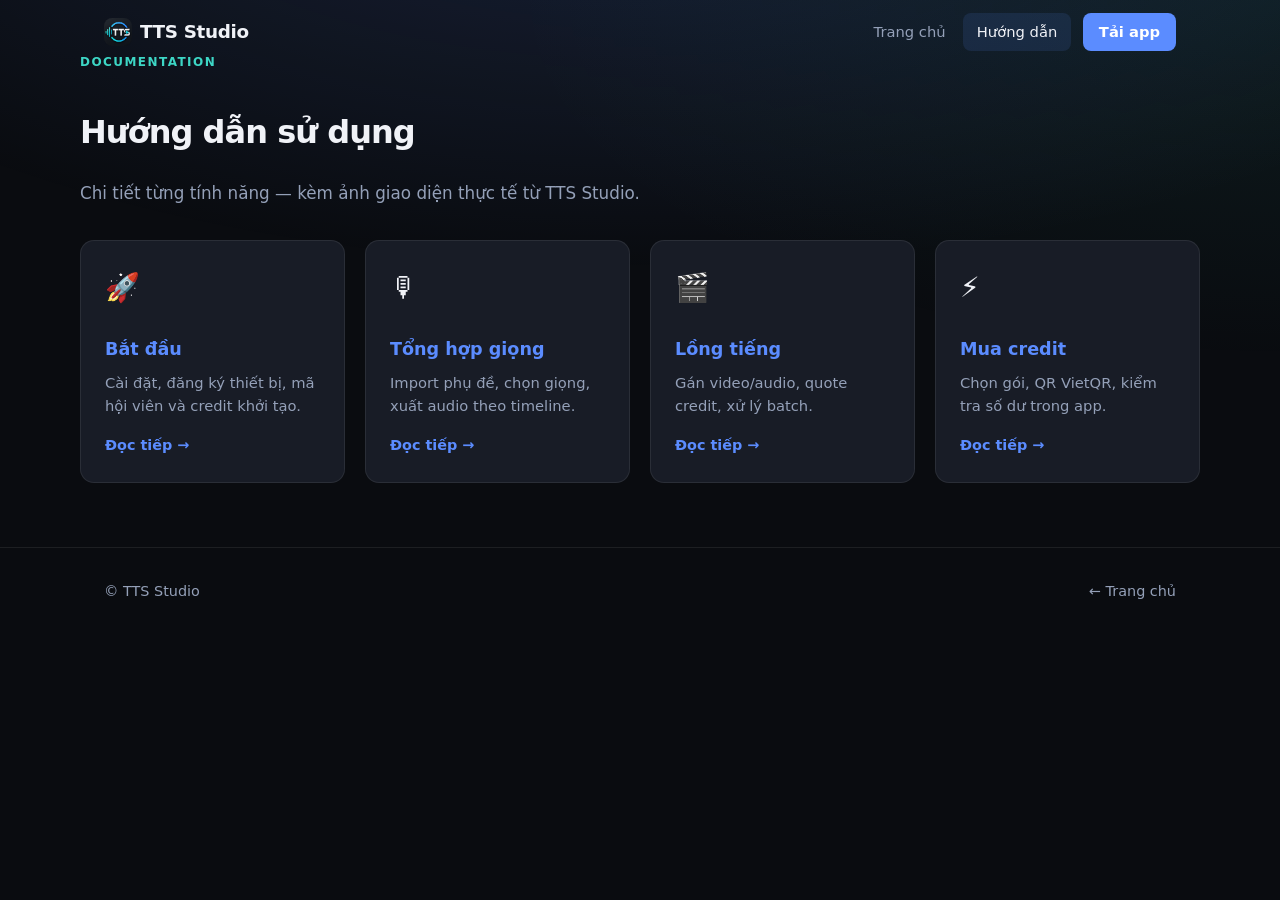
==== guides/index.html @ 503c5fe9 "Add TTS Studio static marketing site for GitHub Pages. Co-authored-by: Cursor <cursoragent@cursor.co" ====
<!DOCTYPE html>
<html lang="vi">
<head>
  <meta charset="UTF-8" />
  <meta name="viewport" content="width=device-width, initial-scale=1" />
  <title>Hướng dẫn — TTS Studio</title>
  <link rel="icon" type="image/png" href="../favicon.png" />
  <link rel="apple-touch-icon" href="../assets/logo.png" />
  <link rel="stylesheet" href="../css/site.css" />
</head>
<body>
  <header class="site-header scrolled">
    <div class="site-header-inner">
      <a class="brand" href="../index.html">
        <img class="brand-logo" src="../assets/logo.png" width="28" height="28" alt="" />
        TTS Studio
      </a>
      <nav class="nav">
        <a href="../index.html">Trang chủ</a>
        <a href="index.html" class="active">Hướng dẫn</a>
        <a href="../index.html#download" class="nav-cta">Tải app</a>
      </nav>
    </div>
  </header>

  <main class="page-wrap guide-content">
    <div class="reveal visible">
      <span class="section-label">Documentation</span>
      <h1>Hướng dẫn sử dụng</h1>
      <p class="section-lead">Chi tiết từng tính năng — kèm ảnh giao diện thực tế từ TTS Studio.</p>
    </div>

    <div class="guide-card-grid">
      <article class="card reveal">
        <div class="card-icon">🚀</div>
        <h3><a href="getting-started.html">Bắt đầu</a></h3>
        <p>Cài đặt, đăng ký thiết bị, mã hội viên và credit khởi tạo.</p>
        <a href="getting-started.html" class="card-link">Đọc tiếp →</a>
      </article>
      <article class="card reveal reveal-delay-1">
        <div class="card-icon">🎙</div>
        <h3><a href="tts-synthesis.html">Tổng hợp giọng</a></h3>
        <p>Import phụ đề, chọn giọng, xuất audio theo timeline.</p>
        <a href="tts-synthesis.html" class="card-link">Đọc tiếp →</a>
      </article>
      <article class="card reveal reveal-delay-2">
        <div class="card-icon">🎬</div>
        <h3><a href="dubbing.html">Lồng tiếng</a></h3>
        <p>Gán video/audio, quote credit, xử lý batch.</p>
        <a href="dubbing.html" class="card-link">Đọc tiếp →</a>
      </article>
      <article class="card reveal reveal-delay-3">
        <div class="card-icon">⚡</div>
        <h3><a href="credits.html">Mua credit</a></h3>
        <p>Chọn gói, QR VietQR, kiểm tra số dư trong app.</p>
        <a href="credits.html" class="card-link">Đọc tiếp →</a>
      </article>
    </div>
  </main>

  <footer class="site-footer">
    <div class="site-footer-inner">
      <span>© TTS Studio</span>
      <div class="footer-links"><a href="../index.html">← Trang chủ</a></div>
    </div>
  </footer>
  <script src="../js/site.js"></script>
</body>
</html>
---- css/site.css ----
/* TTS Studio — marketing site */
:root {
  --bg: #0a0c10;
  --bg-elevated: #12151c;
  --surface: #181c26;
  --surface-hover: #1e2430;
  --border: rgba(255, 255, 255, 0.08);
  --text: #f0f2f7;
  --muted: #94a0b8;
  --accent: #5b8cff;
  --accent-2: #3dd6c5;
  --accent-glow: rgba(91, 140, 255, 0.45);
  --success: #3dd68c;
  --radius: 14px;
  --radius-lg: 20px;
  --max: 1120px;
  --header-h: 64px;
  font-family: "Segoe UI", system-ui, -apple-system, BlinkMacSystemFont, sans-serif;
}

*, *::before, *::after { box-sizing: border-box; }

html { scroll-behavior: smooth; }

body {
  margin: 0;
  background: var(--bg);
  color: var(--text);
  line-height: 1.65;
  overflow-x: hidden;
}

body::before {
  content: "";
  position: fixed;
  inset: 0;
  background:
    radial-gradient(ellipse 80% 50% at 50% -20%, rgba(91, 140, 255, 0.18), transparent),
    radial-gradient(ellipse 60% 40% at 100% 0%, rgba(61, 214, 197, 0.08), transparent);
  pointer-events: none;
  z-index: -1;
}

a { color: var(--accent); text-decoration: none; transition: color 0.2s; }
a:hover { color: #8eb0ff; }

img { max-width: 100%; height: auto; display: block; }

/* Header */
.site-header {
  position: fixed;
  top: 0;
  left: 0;
  right: 0;
  z-index: 100;
  height: var(--header-h);
  border-bottom: 1px solid transparent;
  transition: background 0.3s, border-color 0.3s, box-shadow 0.3s;
}

.site-header.scrolled {
  background: rgba(10, 12, 16, 0.85);
  backdrop-filter: blur(12px);
  border-bottom-color: var(--border);
  box-shadow: 0 8px 32px rgba(0, 0, 0, 0.35);
}

.site-header-inner,
.page-wrap,
.site-footer-inner {
  max-width: var(--max);
  margin: 0 auto;
  padding: 0 1.5rem;
}

.site-header-inner {
  display: flex;
  align-items: center;
  justify-content: space-between;
  height: var(--header-h);
  gap: 1rem;
}

.brand {
  display: flex;
  align-items: center;
  gap: 0.5rem;
  font-weight: 700;
  font-size: 1.15rem;
  color: var(--text);
  text-decoration: none;
  letter-spacing: -0.02em;
}

.brand-logo {
  width: 28px;
  height: 28px;
  border-radius: 8px;
  display: block;
  object-fit: cover;
  flex-shrink: 0;
}

.nav { display: flex; align-items: center; gap: 0.25rem; }
.nav a {
  color: var(--muted);
  font-size: 0.92rem;
  padding: 0.45rem 0.85rem;
  border-radius: 8px;
  transition: color 0.2s, background 0.2s;
}
.nav a:hover { color: var(--text); background: rgba(255, 255, 255, 0.05); text-decoration: none; }
.nav a.active { color: var(--text); background: rgba(91, 140, 255, 0.12); }

.nav-cta {
  margin-left: 0.5rem;
  padding: 0.45rem 1rem !important;
  background: var(--accent) !important;
  color: #fff !important;
  font-weight: 600;
}
.nav-cta:hover { filter: brightness(1.1); background: var(--accent) !important; }

/* Layout */
.page-wrap { padding-top: var(--header-h); }

.section-label {
  display: inline-block;
  font-size: 0.75rem;
  font-weight: 600;
  letter-spacing: 0.12em;
  text-transform: uppercase;
  color: var(--accent-2);
  margin-bottom: 0.75rem;
}

.section-title {
  font-size: clamp(1.5rem, 3vw, 2rem);
  font-weight: 700;
  letter-spacing: -0.03em;
  margin: 0 0 1rem;
  line-height: 1.25;
}

.section-lead {
  color: var(--muted);
  font-size: 1.05rem;
  max-width: 36rem;
  margin: 0 0 1.5rem;
}

/* Hero */
.hero {
  position: relative;
  padding: 4rem 0 5rem;
  min-height: calc(100vh - var(--header-h));
  display: flex;
  align-items: center;
}

.hero-grid {
  display: grid;
  grid-template-columns: 1fr 1.1fr;
  gap: 3rem;
  align-items: center;
  width: 100%;
}

.hero-brand {
  display: flex;
  align-items: center;
  gap: 1rem;
  margin-bottom: 1.25rem;
  animation: fadeUp 0.7s ease both;
}

.hero-app-logo {
  width: 80px;
  height: 80px;
  border-radius: 20px;
  display: block;
  object-fit: cover;
  flex-shrink: 0;
  box-shadow:
    0 16px 48px rgba(45, 212, 191, 0.22),
    0 0 0 1px rgba(255, 255, 255, 0.08);
  animation: float 6s ease-in-out infinite;
}

.hero-brand-name {
  font-size: clamp(1.35rem, 2.5vw, 1.75rem);
  font-weight: 800;
  letter-spacing: -0.03em;
  color: var(--text);
}

.hero-badge {
  display: inline-flex;
  align-items: center;
  gap: 0.5rem;
  padding: 0.35rem 0.85rem;
  border-radius: 999px;
  border: 1px solid var(--border);
  background: rgba(255, 255, 255, 0.04);
  font-size: 0.85rem;
  color: var(--muted);
  margin-bottom: 1.25rem;
  animation: fadeUp 0.7s ease both;
}

.hero-badge-dot {
  width: 8px;
  height: 8px;
  border-radius: 50%;
  background: var(--success);
  box-shadow: 0 0 12px var(--success);
  animation: pulse 2s ease infinite;
}

.hero h1 {
  font-size: clamp(2rem, 4.5vw, 3.1rem);
  font-weight: 800;
  line-height: 1.12;
  letter-spacing: -0.04em;
  margin: 0 0 1.25rem;
  animation: fadeUp 0.7s 0.1s ease both;
}

.hero h1 .gradient-text {
  background: linear-gradient(135deg, #fff 30%, var(--accent) 70%, var(--accent-2));
  -webkit-background-clip: text;
  background-clip: text;
  color: transparent;
}

.hero .lead {
  font-size: 1.125rem;
  color: var(--muted);
  max-width: 32rem;
  margin: 0 0 2rem;
  animation: fadeUp 0.7s 0.2s ease both;
}

.hero-stats {
  display: flex;
  gap: 2rem;
  margin-top: 2.5rem;
  padding-top: 1.5rem;
  border-top: 1px solid var(--border);
  animation: fadeUp 0.7s 0.4s ease both;
}

.hero-stat strong {
  display: block;
  font-size: 1.35rem;
  font-weight: 700;
  color: var(--text);
}

.hero-stat span { font-size: 0.85rem; color: var(--muted); }

.btn-row {
  display: flex;
  gap: 0.85rem;
  flex-wrap: wrap;
  animation: fadeUp 0.7s 0.3s ease both;
}

.btn {
  display: inline-flex;
  align-items: center;
  justify-content: center;
  gap: 0.4rem;
  padding: 0.75rem 1.4rem;
  border-radius: 10px;
  font-weight: 600;
  font-size: 0.95rem;
  border: 1px solid transparent;
  transition: transform 0.2s, box-shadow 0.2s, filter 0.2s;
  cursor: pointer;
}

.btn:hover { transform: translateY(-2px); text-decoration: none; }

.btn-primary {
  background: linear-gradient(135deg, var(--accent), #4a6fd9);
  color: #fff;
  box-shadow: 0 8px 28px var(--accent-glow);
}
.btn-primary:hover { box-shadow: 0 12px 36px var(--accent-glow); filter: brightness(1.05); }

.btn-secondary {
  border-color: var(--border);
  color: var(--text);
  background: rgba(255, 255, 255, 0.04);
}
.btn-secondary:hover { border-color: rgba(91, 140, 255, 0.4); background: rgba(255, 255, 255, 0.07); }

/* Screenshot frame */
.hero-visual {
  position: relative;
  animation: fadeUp 0.9s 0.25s ease both, float 6s ease-in-out 1s infinite;
}

.hero-glow {
  position: absolute;
  inset: -20%;
  background: radial-gradient(circle, var(--accent-glow) 0%, transparent 65%);
  filter: blur(40px);
  opacity: 0.5;
  z-index: 0;
  animation: glowPulse 4s ease-in-out infinite;
}

.screenshot-frame {
  position: relative;
  z-index: 1;
  border-radius: var(--radius-lg);
  overflow: hidden;
  border: 1px solid var(--border);
  box-shadow:
    0 24px 80px rgba(0, 0, 0, 0.55),
    0 0 0 1px rgba(255, 255, 255, 0.05) inset;
  background: var(--surface);
}

.screenshot-frame::before {
  content: "";
  display: block;
  height: 32px;
  background: linear-gradient(180deg, #252a36, #1a1e28);
  border-bottom: 1px solid var(--border);
}

.screenshot-dots {
  position: absolute;
  top: 10px;
  left: 14px;
  display: flex;
  gap: 6px;
  z-index: 2;
}

.screenshot-dots span {
  width: 10px;
  height: 10px;
  border-radius: 50%;
  background: #3a4050;
}
.screenshot-dots span:nth-child(1) { background: #ff5f57; }
.screenshot-dots span:nth-child(2) { background: #febc2e; }
.screenshot-dots span:nth-child(3) { background: #28c840; }

.screenshot-frame img {
  width: 100%;
  vertical-align: top;
}

.zoomable-img {
  cursor: zoom-in;
  transition: filter 0.2s ease;
}

.zoomable-img:hover {
  filter: brightness(1.06);
}

.guide-screenshot img {
  width: 100%;
  display: block;
}

/* Lightbox */
body.lightbox-open {
  overflow: hidden;
}

.lightbox {
  position: fixed;
  inset: 0;
  z-index: 10000;
  display: flex;
  align-items: center;
  justify-content: center;
  padding: 2.5rem 1.25rem;
  background: rgba(6, 8, 14, 0.94);
  backdrop-filter: blur(10px);
  opacity: 0;
  visibility: hidden;
  transition: opacity 0.25s ease, visibility 0.25s ease;
}

.lightbox.is-open {
  opacity: 1;
  visibility: visible;
}

.lightbox-body {
  display: flex;
  flex-direction: column;
  align-items: center;
  gap: 0.85rem;
  max-width: min(1200px, 96vw);
  max-height: 92vh;
}

.lightbox-image {
  max-width: 100%;
  max-height: calc(92vh - 3rem);
  object-fit: contain;
  border-radius: var(--radius);
  border: 1px solid var(--border);
  box-shadow: 0 24px 80px rgba(0, 0, 0, 0.65);
  animation: lightboxIn 0.28s ease both;
}

.lightbox-caption {
  margin: 0;
  color: var(--muted);
  font-size: 0.9rem;
  text-align: center;
  max-width: 42rem;
  line-height: 1.5;
}

.lightbox-close {
  position: absolute;
  top: 1rem;
  right: 1rem;
  width: 44px;
  height: 44px;
  border: 1px solid var(--border);
  border-radius: 50%;
  background: rgba(255, 255, 255, 0.06);
  color: var(--text);
  font-size: 1.6rem;
  line-height: 1;
  cursor: pointer;
  z-index: 2;
  transition: background 0.2s, transform 0.2s;
}

.lightbox-close:hover {
  background: rgba(255, 255, 255, 0.12);
  transform: scale(1.05);
}

@keyframes lightboxIn {
  from { opacity: 0; transform: scale(0.96); }
  to { opacity: 1; transform: scale(1); }
}

/* Feature rows */
.section { padding: 5rem 0; }

.feature-row {
  display: grid;
  grid-template-columns: 1fr 1fr;
  gap: 3.5rem;
  align-items: center;
  margin-bottom: 5rem;
}

.feature-row:last-child { margin-bottom: 0; }
.feature-row.reverse .feature-copy { order: 2; }
.feature-row.reverse .feature-visual { order: 1; }

.feature-list {
  list-style: none;
  padding: 0;
  margin: 1.5rem 0 0;
}

.feature-list li {
  position: relative;
  padding-left: 1.5rem;
  margin: 0.65rem 0;
  color: var(--muted);
  font-size: 0.95rem;
}

.feature-list li::before {
  content: "✓";
  position: absolute;
  left: 0;
  color: var(--accent-2);
  font-weight: 700;
}

.feature-visual .screenshot-frame {
  animation: float 7s ease-in-out infinite;
}

.feature-row:nth-child(even) .feature-visual .screenshot-frame {
  animation-delay: -3s;
}

/* Cards grid */
.grid-3 {
  display: grid;
  grid-template-columns: repeat(3, 1fr);
  gap: 1.25rem;
}

.card {
  background: var(--surface);
  border: 1px solid var(--border);
  border-radius: var(--radius);
  padding: 1.5rem;
  transition: transform 0.3s, border-color 0.3s, box-shadow 0.3s;
}

.card:hover {
  transform: translateY(-4px);
  border-color: rgba(91, 140, 255, 0.25);
  box-shadow: 0 16px 48px rgba(0, 0, 0, 0.35);
}

.card-icon {
  font-size: 1.75rem;
  margin-bottom: 0.75rem;
}

.card h3 { margin: 0 0 0.5rem; font-size: 1.1rem; }
.card p { margin: 0; color: var(--muted); font-size: 0.92rem; line-height: 1.55; }
.card a.card-link {
  display: inline-block;
  margin-top: 1rem;
  font-size: 0.9rem;
  font-weight: 600;
}

/* Pricing / CTA */
.pricing-band {
  background: linear-gradient(135deg, rgba(91, 140, 255, 0.08), rgba(61, 214, 197, 0.06));
  border: 1px solid var(--border);
  border-radius: var(--radius-lg);
  padding: 2.5rem;
  text-align: center;
}

.callout {
  background: rgba(91, 140, 255, 0.1);
  border: 1px solid rgba(91, 140, 255, 0.2);
  border-radius: var(--radius);
  padding: 1rem 1.25rem;
  margin: 1.5rem 0 0;
  color: var(--muted);
  font-size: 0.95rem;
}

.cta-section {
  text-align: center;
  padding: 5rem 0 6rem;
}

.cta-section .section-title { max-width: 28rem; margin-left: auto; margin-right: auto; }
.cta-section .section-lead { margin-left: auto; margin-right: auto; }

/* Footer */
.site-footer {
  border-top: 1px solid var(--border);
  padding: 2rem 0;
  color: var(--muted);
  font-size: 0.9rem;
}

.site-footer-inner {
  display: flex;
  justify-content: space-between;
  align-items: center;
  flex-wrap: wrap;
  gap: 1rem;
}

.footer-links { display: flex; gap: 1.5rem; }
.footer-links a { color: var(--muted); }
.footer-links a:hover { color: var(--text); text-decoration: none; }

/* Scroll reveal */
.reveal {
  opacity: 0;
  transform: translateY(28px);
  transition: opacity 0.7s cubic-bezier(0.22, 1, 0.36, 1),
              transform 0.7s cubic-bezier(0.22, 1, 0.36, 1);
}

.reveal.visible {
  opacity: 1;
  transform: translateY(0);
}

.reveal-delay-1 { transition-delay: 0.1s; }
.reveal-delay-2 { transition-delay: 0.2s; }
.reveal-delay-3 { transition-delay: 0.3s; }

/* Guide pages */
.guide-content { padding: 3rem 0 4rem; }
.guide-content h1 { font-size: 2rem; letter-spacing: -0.03em; }
.guide-content h2 { margin-top: 2.5rem; font-size: 1.25rem; }
.guide-content h3 { margin-top: 1.5rem; }
.guide-content ol, .guide-content ul { padding-left: 1.25rem; }
.guide-content li { margin: 0.45rem 0; color: var(--muted); }
.guide-content code {
  background: rgba(91, 140, 255, 0.12);
  padding: 0.15rem 0.4rem;
  border-radius: 4px;
  font-size: 0.88em;
  color: var(--accent-2);
}

.guide-screenshot {
  margin: 2rem 0;
  border-radius: var(--radius);
  overflow: hidden;
  border: 1px solid var(--border);
  box-shadow: 0 16px 48px rgba(0, 0, 0, 0.4);
  position: relative;
}

.screenshot-frame:has(.zoomable-img)::after,
.guide-screenshot:has(.zoomable-img)::after {
  content: "Phóng to";
  position: absolute;
  right: 12px;
  bottom: 12px;
  padding: 0.35rem 0.65rem;
  border-radius: 6px;
  background: rgba(0, 0, 0, 0.72);
  border: 1px solid rgba(255, 255, 255, 0.12);
  color: #fff;
  font-size: 0.75rem;
  font-weight: 600;
  letter-spacing: 0.02em;
  pointer-events: none;
  opacity: 0;
  transition: opacity 0.2s ease;
}

.screenshot-frame:has(.zoomable-img):hover::after,
.guide-screenshot:has(.zoomable-img):hover::after {
  opacity: 1;
}

.guide-card-grid {
  display: grid;
  grid-template-columns: repeat(auto-fit, minmax(240px, 1fr));
  gap: 1.25rem;
  margin-top: 2rem;
}

/* Animations */
@keyframes fadeUp {
  from { opacity: 0; transform: translateY(24px); }
  to { opacity: 1; transform: translateY(0); }
}

@keyframes float {
  0%, 100% { transform: translateY(0); }
  50% { transform: translateY(-10px); }
}

@keyframes pulse {
  0%, 100% { opacity: 1; transform: scale(1); }
  50% { opacity: 0.7; transform: scale(0.92); }
}

@keyframes glowPulse {
  0%, 100% { opacity: 0.4; }
  50% { opacity: 0.65; }
}

@media (prefers-reduced-motion: reduce) {
  html { scroll-behavior: auto; }
  .reveal { opacity: 1; transform: none; transition: none; }
  .hero-visual, .screenshot-frame, .hero-badge-dot, .hero-app-logo { animation: none !important; }
  .lightbox-image { animation: none; }
  .btn:hover { transform: none; }
}

@media (max-width: 900px) {
  .hero-grid,
  .feature-row {
    grid-template-columns: 1fr;
    gap: 2rem;
  }
  .feature-row.reverse .feature-copy,
  .feature-row.reverse .feature-visual { order: unset; }
  .grid-3 { grid-template-columns: 1fr; }
  .hero { min-height: auto; padding: 3rem 0 4rem; }
  .hero-visual { max-width: 520px; margin: 0 auto; }
}

@media (max-width: 600px) {
  .nav a:not(.nav-cta) { display: none; }
  .hero-stats { flex-direction: column; gap: 1rem; }
}
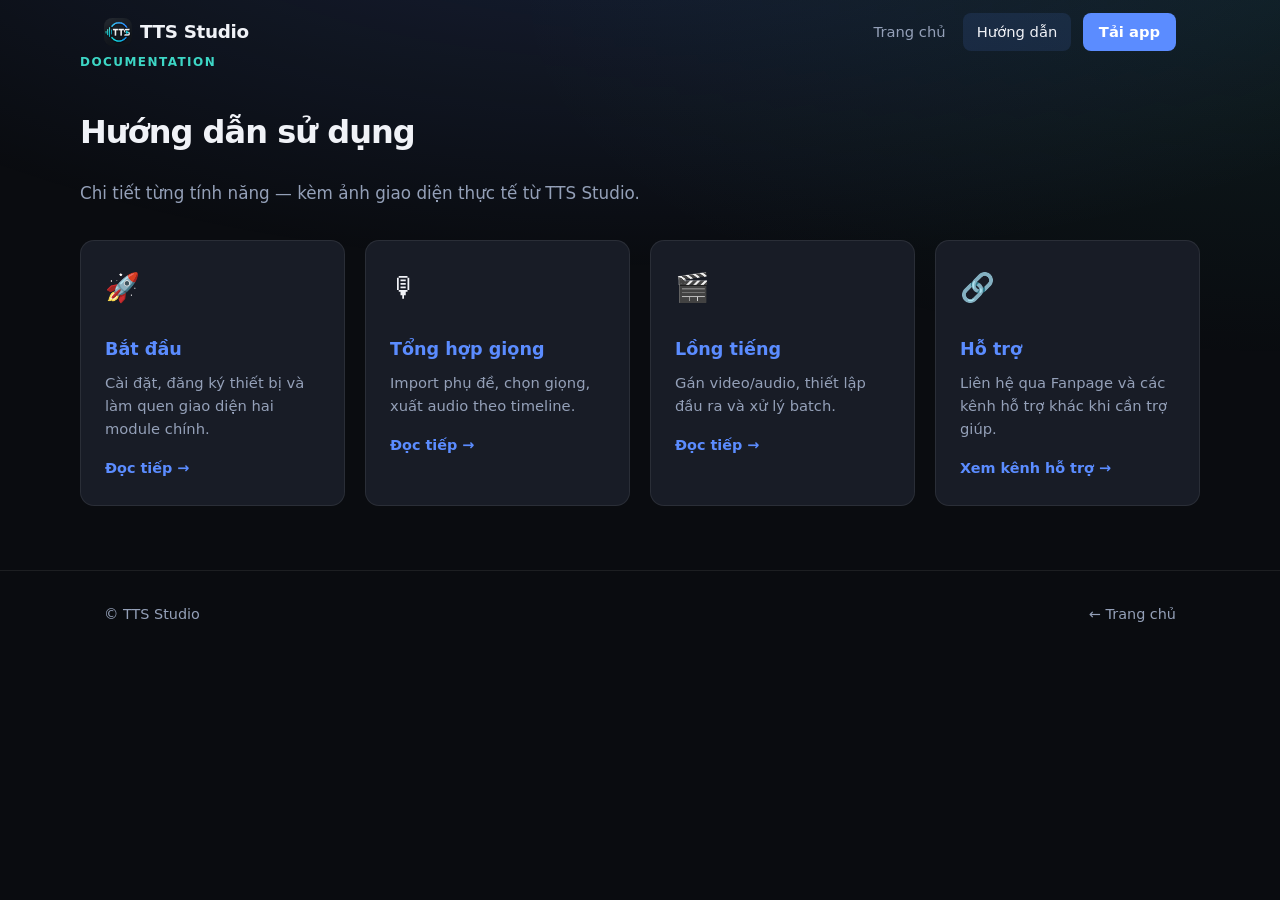
==== commit b87e65e6: "Refocus marketing site on product features, remove payment and credit content. Co-authored-by: Curso" ====
--- a/guides/index.html
+++ b/guides/index.html
@@ -34,7 +34,7 @@
       <article class="card reveal">
         <div class="card-icon">🚀</div>
         <h3><a href="getting-started.html">Bắt đầu</a></h3>
-        <p>Cài đặt, đăng ký thiết bị, mã hội viên và credit khởi tạo.</p>
+        <p>Cài đặt, đăng ký thiết bị và làm quen giao diện hai module chính.</p>
         <a href="getting-started.html" class="card-link">Đọc tiếp →</a>
       </article>
       <article class="card reveal reveal-delay-1">
@@ -46,14 +46,14 @@
       <article class="card reveal reveal-delay-2">
         <div class="card-icon">🎬</div>
         <h3><a href="dubbing.html">Lồng tiếng</a></h3>
-        <p>Gán video/audio, quote credit, xử lý batch.</p>
+        <p>Gán video/audio, thiết lập đầu ra và xử lý batch.</p>
         <a href="dubbing.html" class="card-link">Đọc tiếp →</a>
       </article>
       <article class="card reveal reveal-delay-3">
-        <div class="card-icon">⚡</div>
-        <h3><a href="credits.html">Mua credit</a></h3>
-        <p>Chọn gói, QR VietQR, kiểm tra số dư trong app.</p>
-        <a href="credits.html" class="card-link">Đọc tiếp →</a>
+        <div class="card-icon">🔗</div>
+        <h3><a href="../support/index.html">Hỗ trợ</a></h3>
+        <p>Liên hệ qua Fanpage và các kênh hỗ trợ khác khi cần trợ giúp.</p>
+        <a href="../support/index.html" class="card-link">Xem kênh hỗ trợ →</a>
       </article>
     </div>
   </main>
--- a/css/site.css
+++ b/css/site.css
@@ -594,6 +594,74 @@
 .reveal-delay-2 { transition-delay: 0.2s; }
 .reveal-delay-3 { transition-delay: 0.3s; }
 
+/* Support page */
+.support-page .section-lead { max-width: 40rem; }
+
+.support-channel-list {
+  display: grid;
+  gap: 1rem;
+  margin: 2rem 0;
+}
+
+.support-channel-card {
+  display: grid;
+  grid-template-columns: auto 1fr;
+  gap: 1.25rem;
+  align-items: start;
+  background: var(--surface);
+  border: 1px solid var(--border);
+  border-radius: var(--radius);
+  padding: 1.5rem;
+  transition: border-color 0.25s, box-shadow 0.25s;
+}
+
+.support-channel-card:hover {
+  border-color: rgba(91, 140, 255, 0.3);
+  box-shadow: 0 12px 40px rgba(0, 0, 0, 0.3);
+}
+
+.support-channel-icon {
+  width: 48px;
+  height: 48px;
+  border-radius: 12px;
+  background: rgba(91, 140, 255, 0.1);
+  display: grid;
+  place-items: center;
+  font-size: 1.5rem;
+}
+
+.support-channel-body h2 {
+  margin: 0 0 0.5rem;
+  font-size: 1.15rem;
+}
+
+.support-channel-body p {
+  margin: 0 0 1rem;
+  color: var(--muted);
+  line-height: 1.55;
+  font-size: 0.95rem;
+}
+
+.support-channel-cta {
+  display: inline-flex;
+}
+
+.support-back {
+  margin-top: 2rem;
+  color: var(--muted);
+  font-size: 0.95rem;
+}
+
+.support-back a { font-weight: 600; }
+
+@media (max-width: 600px) {
+  .support-channel-card {
+    grid-template-columns: 1fr;
+    text-align: center;
+  }
+  .support-channel-icon { margin: 0 auto; }
+}
+
 /* Guide pages */
 .guide-content { padding: 3rem 0 4rem; }
 .guide-content h1 { font-size: 2rem; letter-spacing: -0.03em; }
